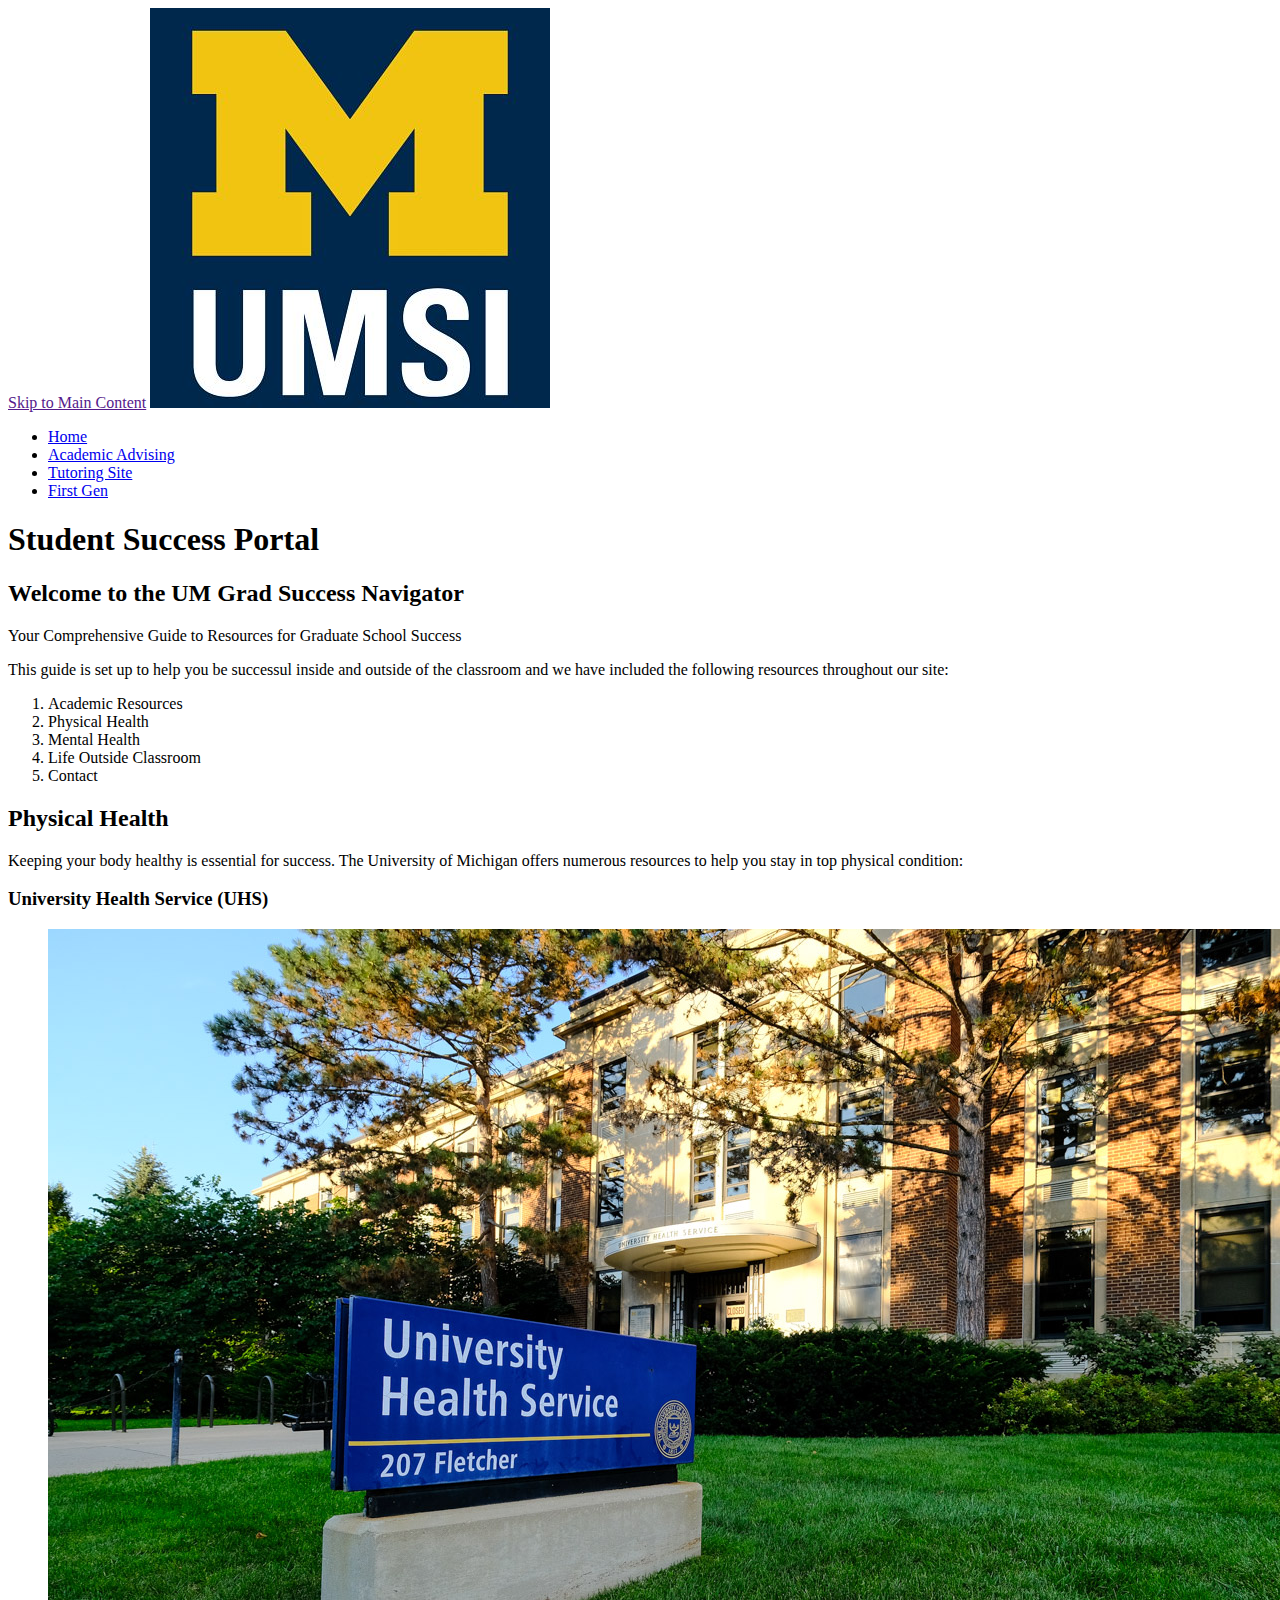
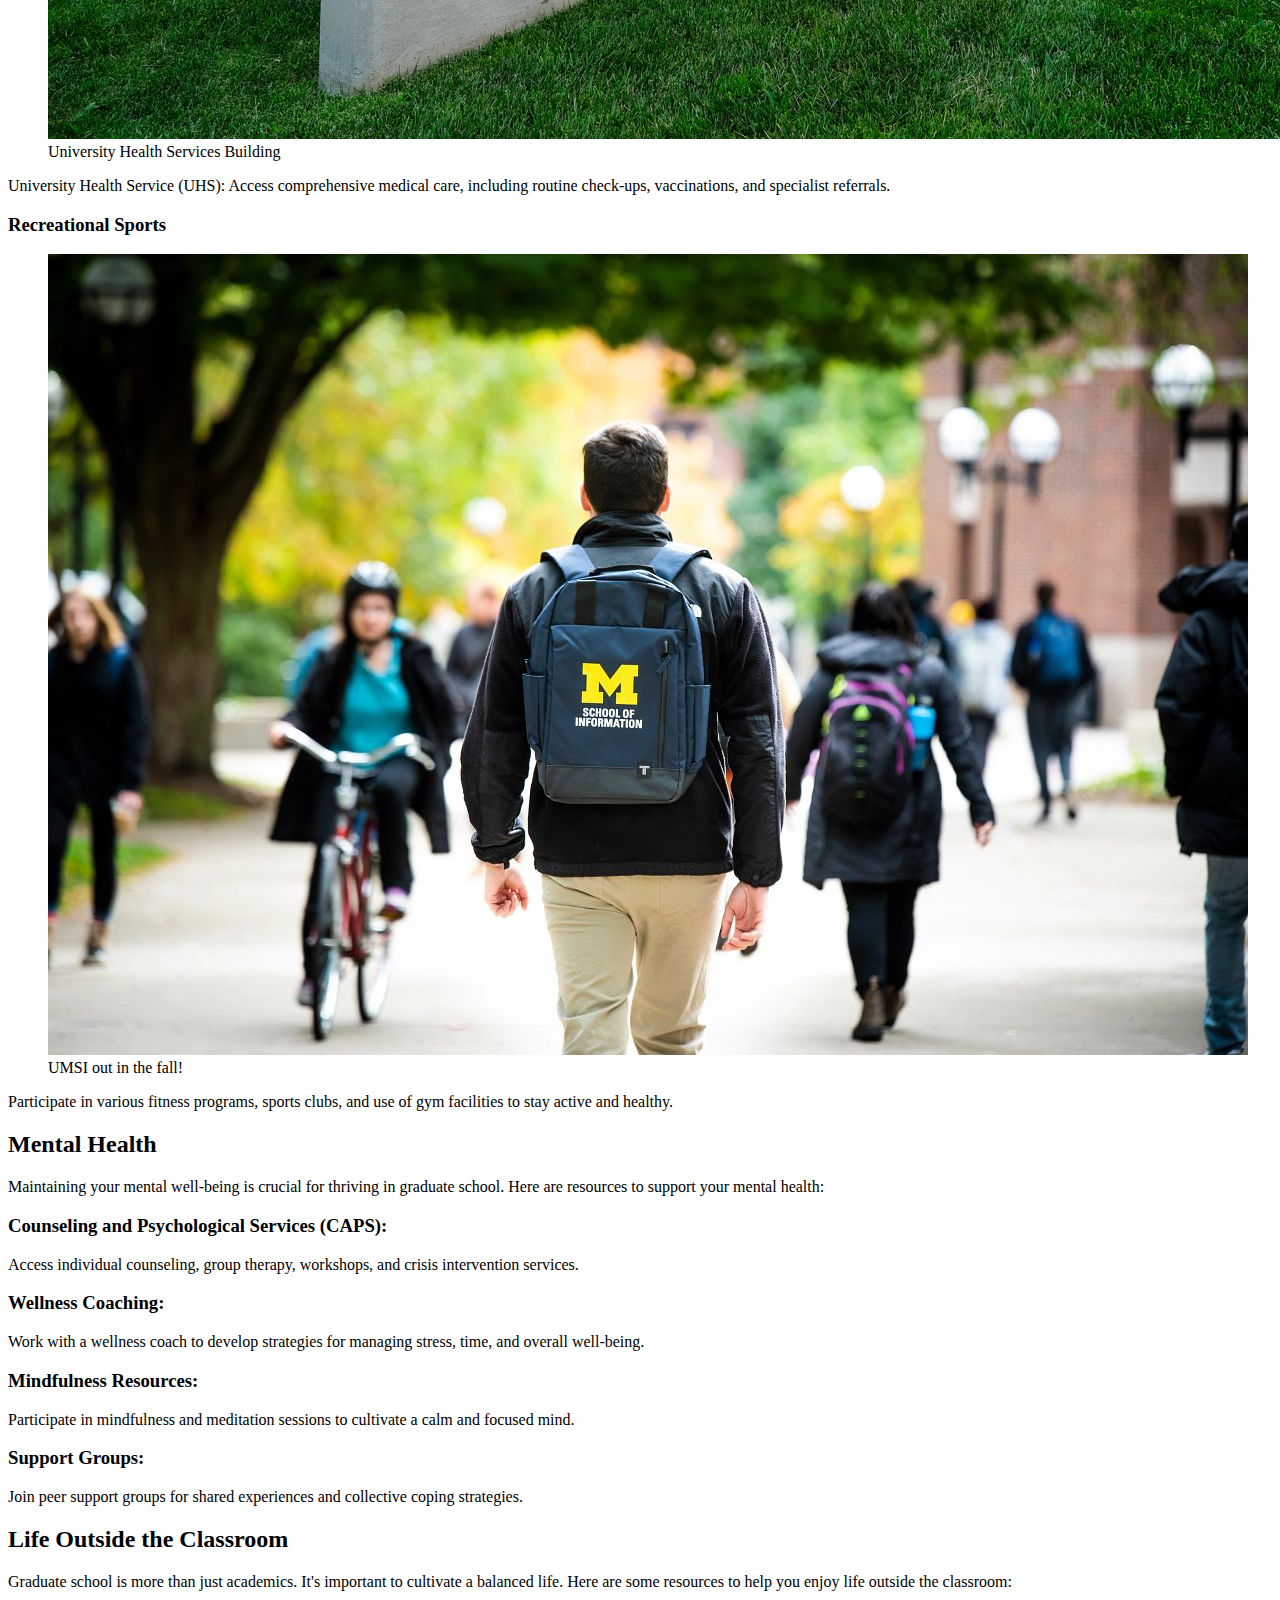
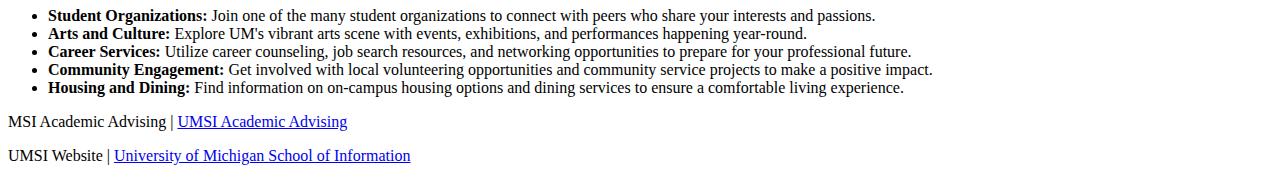
==== index.html @ 48fd6cf3 "Add files via upload" ====
<!DOCTYPE html>
<html lang="en">
<head>
    <meta charset="UTF-8">
    <meta name="viewport" content="width=device-width, initial-scale=1.0">
    <link rel="stylesheet" href="https://fonts.googleapis.com/css?family=DMSans">
    <title>Student Success Portal</title>
</head>
<body>

    <header>
  <a href = "">Skip to Main Content</a>
        <img src="images/UMSI_signature_vertical_informal_solidblue.jpg" alt="UMSI Logo">
        <nav>
            <ul>
                <li><a href = "index.html">Home</a></li>
                <li><a href = "page_1.html">Academic Advising</a></li>
                <li><a href = "page_2.html">Tutoring Site</a></li>
                <li><a href = "page_3.html">First Gen</a></li>
            </ul>
        </nav>
        <h1>Student Success Portal</h1>

    </header>
    <main>
        <section>
            <h2>Welcome to the UM Grad Success Navigator</h2>
            <p> Your Comprehensive Guide to Resources for Graduate School Success</p>
            <p>This guide is set up to help you be successul inside and outside of the classroom and we have included the following resources throughout our site:</p>
            <ol>
                <li>Academic Resources</li>
                <li>Physical Health</li>
                <li>Mental Health</li>
                <li>Life Outside Classroom</li>
                <li>Contact</li>
            </ol>
        </section>
        <section>
            <h2>Physical Health</h2>
            <p>Keeping your body healthy is essential for success. The University of Michigan offers numerous resources to help you stay in top physical condition:</p>
            <article>
                <h3>University Health Service (UHS)</h3>
                <figure>
                    <img src="images/UHS.jpg" alt="University Health Services building">
                    <figcaption>University Health Services Building</figcaption>
                </figure>
                <p>University Health Service (UHS): Access comprehensive medical care, including routine check-ups, vaccinations, and specialist referrals.</p>
            </article>
            <article>
                <h3>Recreational Sports</h3>
                <figure>
                    <img src="images/UMSI_CampusFall_UMSIBackpack_02.jpg" alt="A student wears a UMSI backpack in fall on the drag.">
                    <figcaption>UMSI out in the fall!</figcaption>
                </figure>
                <p>Participate in various fitness programs, sports clubs, and use of gym facilities to stay active and healthy.</p>
            </article>
        </section>
        
        <section>
            <h2>Mental Health</h2>
            <p>Maintaining your mental well-being is crucial for thriving in graduate school. Here are resources to support your mental health:</p>
            <article>
                <h3>Counseling and Psychological Services (CAPS):</h3>
                <p> Access individual counseling, group therapy, workshops, and crisis intervention services.</p>
            </article>
            <article>
                <h3>Wellness Coaching:</h3>

                <p>Work with a wellness coach to develop strategies for managing stress, time, and overall well-being.</p>
            </article>
            <article>
                <h3>Mindfulness Resources:</h3>

                <p> Participate in mindfulness and meditation sessions to cultivate a calm and focused mind.</p>
            </article>
            <article>
                <h3>Support Groups:</h3>

                <p> Join peer support groups for shared experiences and collective coping strategies.</p>
            </article>
        </section>

        
        <section id="life-outside-classroom">
            <h2>Life Outside the Classroom</h2>
            <p>Graduate school is more than just academics. It's important to cultivate a balanced life. Here are some resources to help you enjoy life outside the classroom:</p>
            <article>

            </article>
            <ul>
                <li><strong>Student Organizations:</strong> Join one of the many student organizations to connect with peers who share your interests and passions.</li>
                <li><strong>Arts and Culture:</strong> Explore UM's vibrant arts scene with events, exhibitions, and performances happening year-round.</li>
                <li><strong>Career Services:</strong> Utilize career counseling, job search resources, and networking opportunities to prepare for your professional future.</li>
                <li><strong>Community Engagement:</strong> Get involved with local volunteering opportunities and community service projects to make a positive impact.</li>
                <li><strong>Housing and Dining:</strong> Find information on on-campus housing options and dining services to ensure a comfortable living experience.</li>
            </ul>
        </section>
        <!-- Content taken & modified from UMGPT with the prompt, "write me a webpage of intro content to help University of Michigan Master's students navigate different resources for being successful in grad school - this will include academic resources, physical health resources, mental health resources, support for life outside the classroom"
        UMGPT. (2024). UMGPT (August 29th version) [Large language model]. -->
    </main>
    <footer>
        <p>MSI Academic Advising | <a href="https://sites.google.com/umich.edu/msiacademicadvising/student-support-resources">UMSI Academic Advising </a></p>
        <p>UMSI Website | <a href="https://www.si.umich.edu/">University of Michigan School of Information</a></p>
    </footer>
</body>
</html>
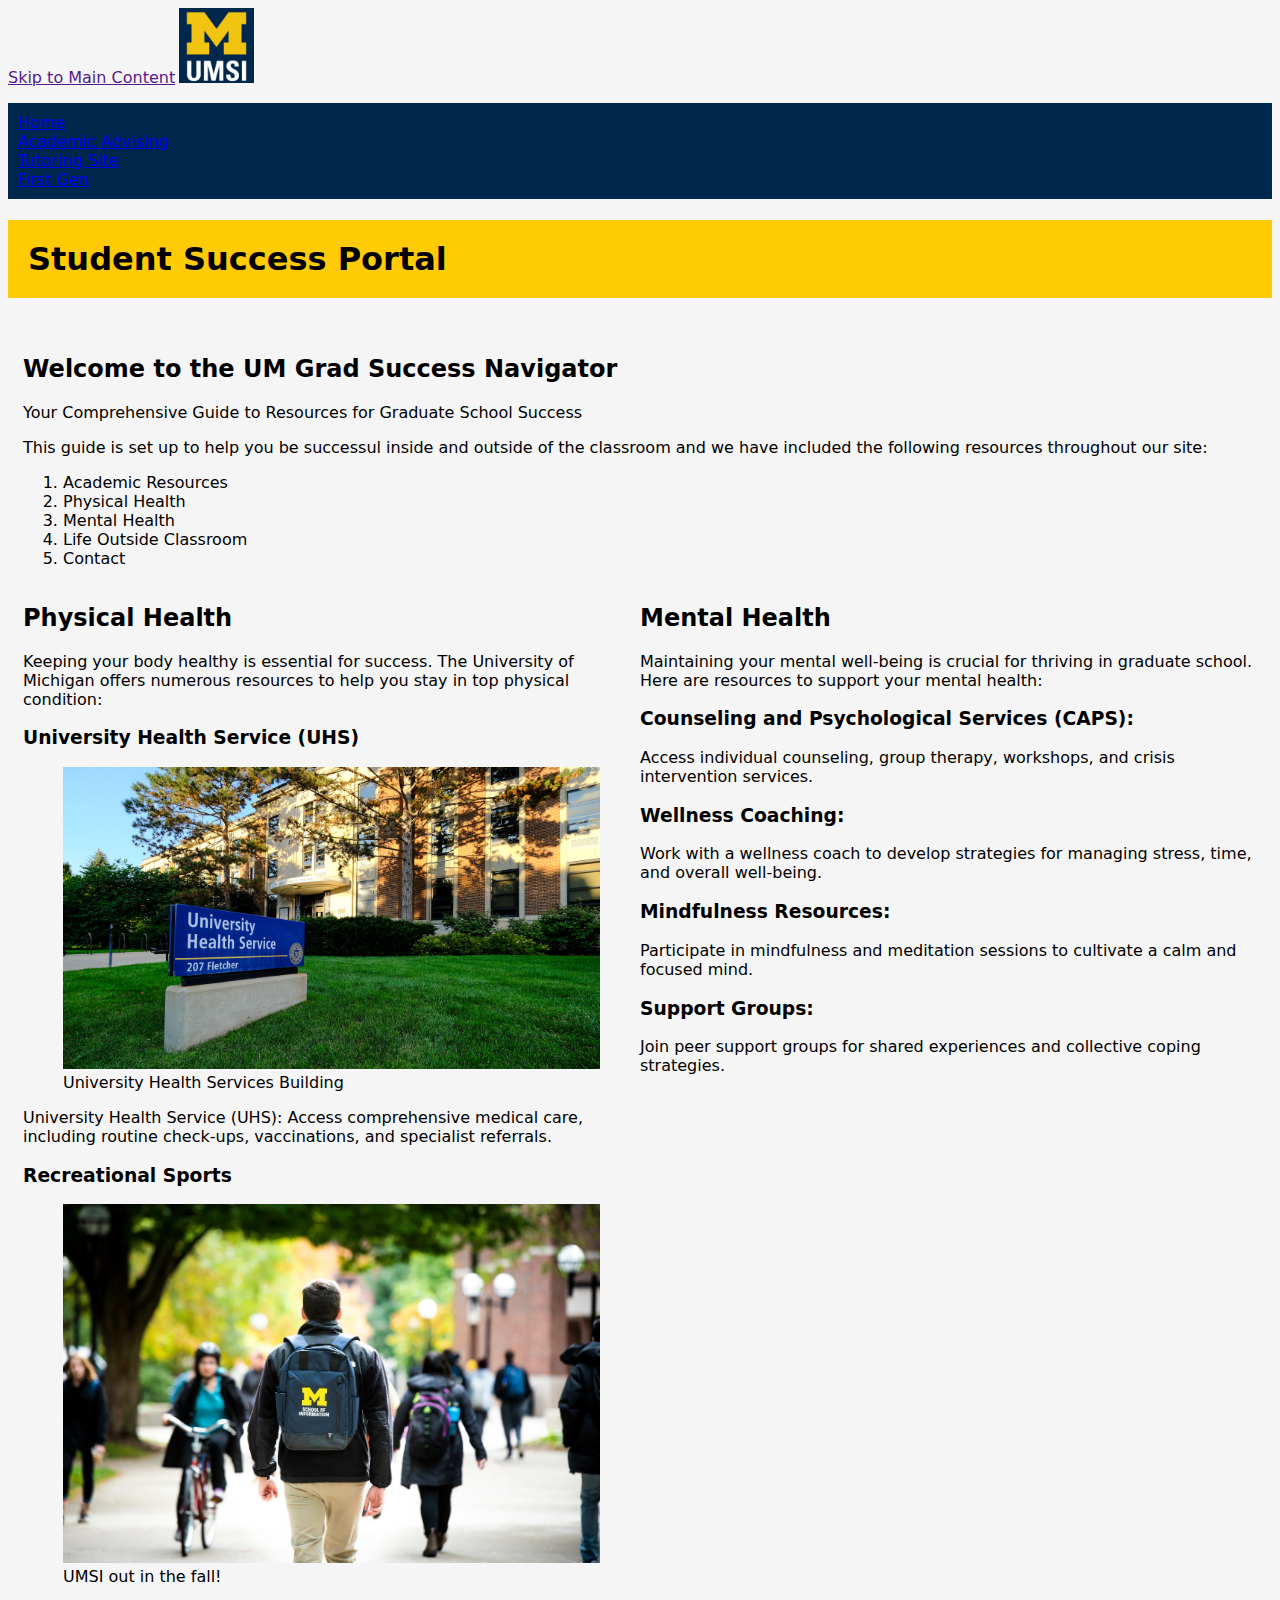
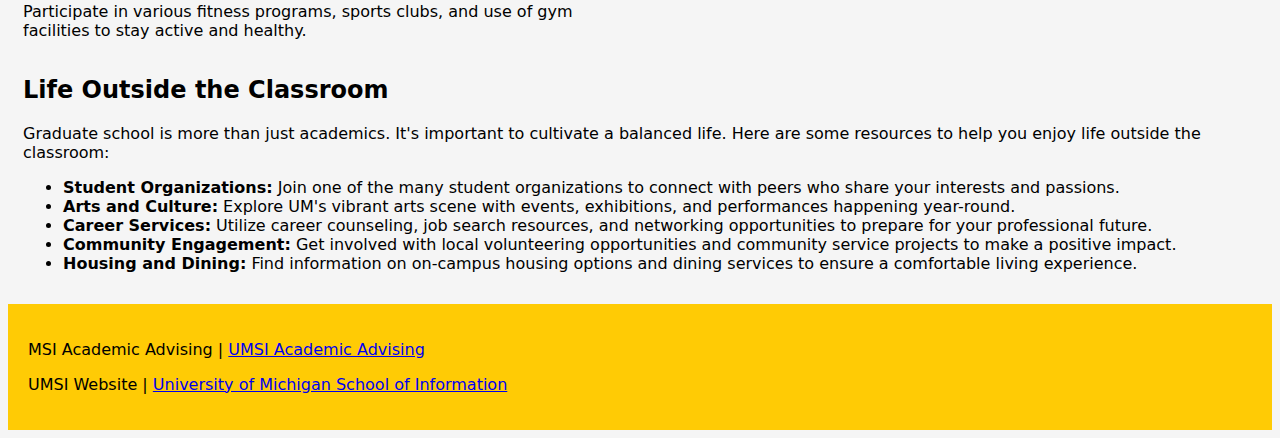
==== commit e480033d: "Add files via upload" ====
--- a/index.html
+++ b/index.html
@@ -4,15 +4,16 @@
     <meta charset="UTF-8">
     <meta name="viewport" content="width=device-width, initial-scale=1.0">
     <link rel="stylesheet" href="https://fonts.googleapis.com/css?family=DMSans">
+    <link rel="stylesheet" type="text/css" href="css/style.css">
     <title>Student Success Portal</title>
 </head>
 <body>
 
     <header>
   <a href = "">Skip to Main Content</a>
-        <img src="images/UMSI_signature_vertical_informal_solidblue.jpg" alt="UMSI Logo">
+        <img src="images/UMSI_signature_vertical_informal_solidblue.jpg" alt="UMSI Logo" class="classic_logo">
         <nav>
-            <ul>
+            <ul class="table_contents">
                 <li><a href = "index.html">Home</a></li>
                 <li><a href = "page_1.html">Academic Advising</a></li>
                 <li><a href = "page_2.html">Tutoring Site</a></li>
@@ -22,8 +23,8 @@
         <h1>Student Success Portal</h1>
 
     </header>
-    <main>
-        <section>
+    <main class="container">
+        <section class="welcome">
             <h2>Welcome to the UM Grad Success Navigator</h2>
             <p> Your Comprehensive Guide to Resources for Graduate School Success</p>
             <p>This guide is set up to help you be successul inside and outside of the classroom and we have included the following resources throughout our site:</p>
@@ -35,28 +36,28 @@
                 <li>Contact</li>
             </ol>
         </section>
-        <section>
+        <section class="physical">
             <h2>Physical Health</h2>
             <p>Keeping your body healthy is essential for success. The University of Michigan offers numerous resources to help you stay in top physical condition:</p>
-            <article>
+            <article class="UHS">
                 <h3>University Health Service (UHS)</h3>
                 <figure>
-                    <img src="images/UHS.jpg" alt="University Health Services building">
+                    <img src="images/UHS.jpg" alt="University Health Services building" class="image">
                     <figcaption>University Health Services Building</figcaption>
                 </figure>
                 <p>University Health Service (UHS): Access comprehensive medical care, including routine check-ups, vaccinations, and specialist referrals.</p>
             </article>
-            <article>
+            <article class="Rec">
                 <h3>Recreational Sports</h3>
                 <figure>
-                    <img src="images/UMSI_CampusFall_UMSIBackpack_02.jpg" alt="A student wears a UMSI backpack in fall on the drag.">
+                    <img src="images/UMSI_CampusFall_UMSIBackpack_02.jpg" alt="A student wears a UMSI backpack in fall on the drag." class="image">
                     <figcaption>UMSI out in the fall!</figcaption>
                 </figure>
                 <p>Participate in various fitness programs, sports clubs, and use of gym facilities to stay active and healthy.</p>
             </article>
         </section>
         
-        <section>
+        <section class="mental">
             <h2>Mental Health</h2>
             <p>Maintaining your mental well-being is crucial for thriving in graduate school. Here are resources to support your mental health:</p>
             <article>
@@ -84,9 +85,6 @@
         <section id="life-outside-classroom">
             <h2>Life Outside the Classroom</h2>
             <p>Graduate school is more than just academics. It's important to cultivate a balanced life. Here are some resources to help you enjoy life outside the classroom:</p>
-            <article>
-
-            </article>
             <ul>
                 <li><strong>Student Organizations:</strong> Join one of the many student organizations to connect with peers who share your interests and passions.</li>
                 <li><strong>Arts and Culture:</strong> Explore UM's vibrant arts scene with events, exhibitions, and performances happening year-round.</li>
--- a/css/style.css
+++ b/css/style.css
@@ -0,0 +1,129 @@
+body {
+    background-color: #f5f5f5;
+}
+
+main {
+    padding: 15px;
+}
+
+footer {
+    background-color: #ffcb05;
+    padding: 20px;
+}
+
+footer a:visited {
+    color: black;
+}
+
+p, h1, h2, h3, li, a, figcaption {
+    font-family:system-ui, -apple-system, BlinkMacSystemFont, 'Segoe UI', Roboto, Oxygen, Ubuntu, Cantarell, 'Open Sans', 'Helvetica Neue', sans-serif;
+}
+
+.skip:focus {
+    font-family:system-ui, -apple-system, BlinkMacSystemFont, 'Segoe UI', Roboto, Oxygen, Ubuntu, Cantarell, 'Open Sans', 'Helvetica Neue', sans-serif;
+}
+
+.table_contents {
+    background-color: rgba(0,39,76,1);
+    padding: 10px;
+    color: #f5f5f5;
+}
+
+.table_contents a:visited {
+    color: #f5f5f5;
+}
+
+
+header h1 {
+    background-color: #ffcb05;
+    padding: 20px;
+}
+
+/*Home Page*/
+.classic_logo {
+    width: 75px;
+}
+
+.container {
+    display: grid;
+    grid-template-columns: 1fr 1fr;
+}
+
+.container .welcome {
+    grid-column-start: 1;
+    grid-column-end: 3;
+    grid-row: 1;
+}
+
+.container .physical {
+    grid-column-start: 1;
+    grid-column-end: 2;
+    grid-row: 2;
+}
+
+
+.container .mental {
+    grid-column-start: 2;
+    grid-column-end: 3;
+    grid-row: 2;
+}
+
+.container #life-outside-classroom {
+    grid-column-start: 1;
+    grid-column-end: 3;
+    grid-row: 4;
+}
+
+.container .physical .image {
+    width: 100%;
+    text-align: center;
+}
+
+/*Page 1, 2, 3*/
+
+.page_1_container, .page_2_container, .page_3_container {
+    justify-content: center;
+    text-align: center;
+    padding: 20px;
+}
+
+.page_2_container .tutoring_image {
+    width: 90%;
+}
+
+.page_3_container {
+    display: grid;
+    grid-template-columns: 1fr 1fr;
+    align-items: center;
+    place-items: center;
+}
+
+.page_3_container .image1 {
+    grid-column-start: 1;
+    grid-column-end: 2;
+    grid-row: 1;
+    width: 90%;
+}
+
+.page_3_container .image2 {
+    grid-column-start: 2;
+    grid-column-end: 3;
+    grid-row: 1;
+    width: 90%;
+}
+
+.north_quad {
+    width: 95%;
+    
+}
+
+.SI_logo img {
+    width: 80%;
+}
+
+
+
+
+
+
+
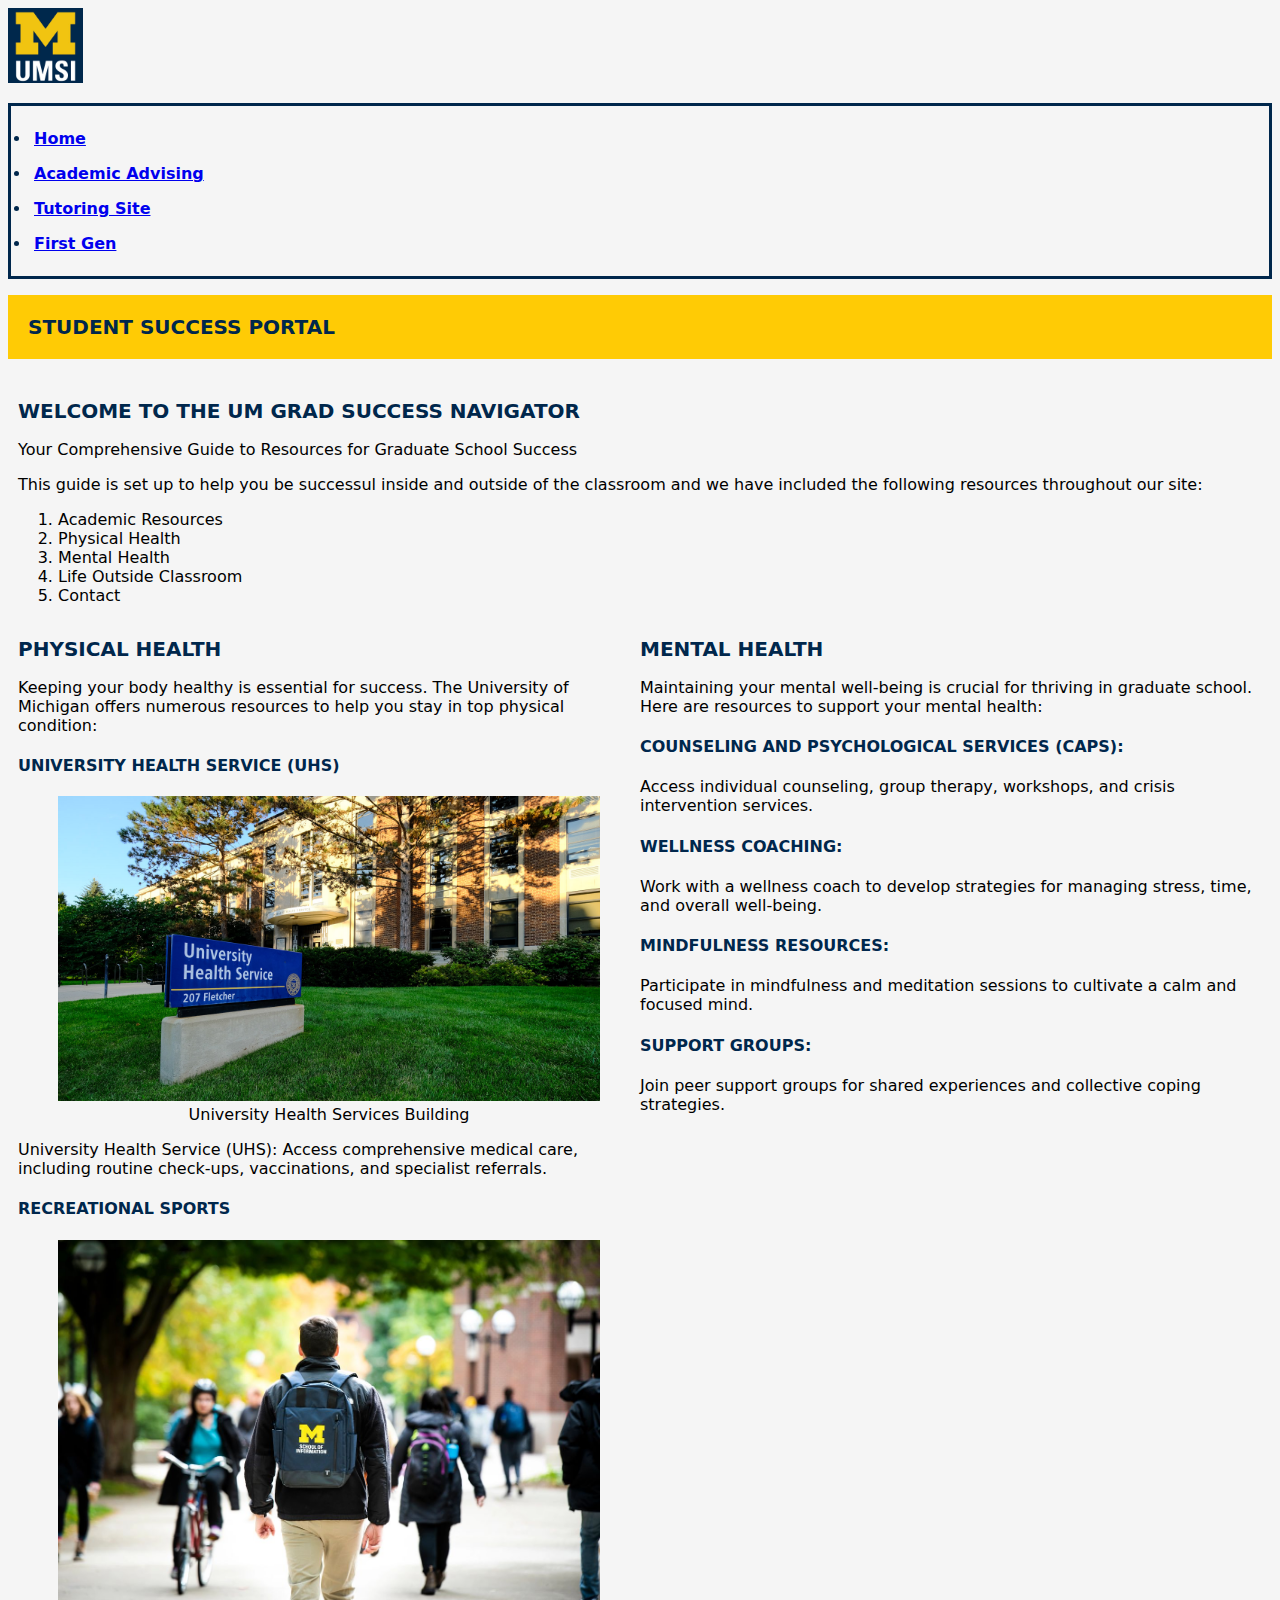
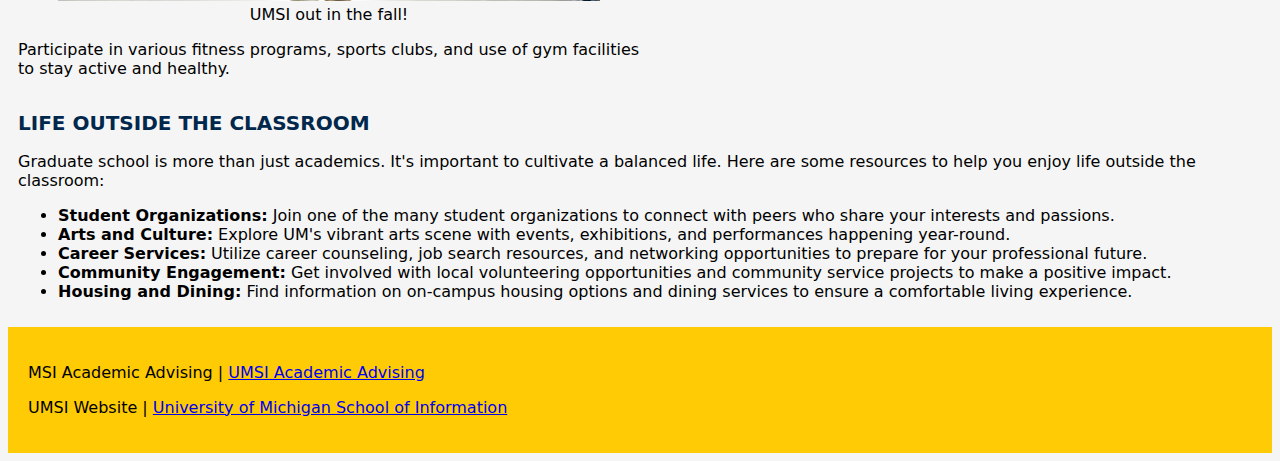
==== commit b1b2b3c7: "Add files via upload" ====
--- a/index.html
+++ b/index.html
@@ -10,7 +10,7 @@
 <body>
 
     <header>
-  <a href = "">Skip to Main Content</a>
+  <a href = "#main-content" class="skip">Skip to Main Content</a>
         <img src="images/UMSI_signature_vertical_informal_solidblue.jpg" alt="UMSI Logo" class="classic_logo">
         <nav>
             <ul class="table_contents">
@@ -23,7 +23,7 @@
         <h1>Student Success Portal</h1>
 
     </header>
-    <main class="container">
+    <main class="container" id="main-content">
         <section class="welcome">
             <h2>Welcome to the UM Grad Success Navigator</h2>
             <p> Your Comprehensive Guide to Resources for Graduate School Success</p>
@@ -40,18 +40,18 @@
             <h2>Physical Health</h2>
             <p>Keeping your body healthy is essential for success. The University of Michigan offers numerous resources to help you stay in top physical condition:</p>
             <article class="UHS">
-                <h3>University Health Service (UHS)</h3>
+                <h4>University Health Service (UHS)</h4>
                 <figure>
                     <img src="images/UHS.jpg" alt="University Health Services building" class="image">
-                    <figcaption>University Health Services Building</figcaption>
+                    <figcaption class="image">University Health Services Building</figcaption>
                 </figure>
                 <p>University Health Service (UHS): Access comprehensive medical care, including routine check-ups, vaccinations, and specialist referrals.</p>
             </article>
             <article class="Rec">
-                <h3>Recreational Sports</h3>
+                <h4>Recreational Sports</h4>
                 <figure>
                     <img src="images/UMSI_CampusFall_UMSIBackpack_02.jpg" alt="A student wears a UMSI backpack in fall on the drag." class="image">
-                    <figcaption>UMSI out in the fall!</figcaption>
+                    <figcaption class="image">UMSI out in the fall!</figcaption>
                 </figure>
                 <p>Participate in various fitness programs, sports clubs, and use of gym facilities to stay active and healthy.</p>
             </article>
@@ -61,21 +61,21 @@
             <h2>Mental Health</h2>
             <p>Maintaining your mental well-being is crucial for thriving in graduate school. Here are resources to support your mental health:</p>
             <article>
-                <h3>Counseling and Psychological Services (CAPS):</h3>
+                <h4>Counseling and Psychological Services (CAPS):</h4>
                 <p> Access individual counseling, group therapy, workshops, and crisis intervention services.</p>
             </article>
             <article>
-                <h3>Wellness Coaching:</h3>
+                <h4>Wellness Coaching:</h4>
 
                 <p>Work with a wellness coach to develop strategies for managing stress, time, and overall well-being.</p>
             </article>
             <article>
-                <h3>Mindfulness Resources:</h3>
+                <h4>Mindfulness Resources:</h4>
 
                 <p> Participate in mindfulness and meditation sessions to cultivate a calm and focused mind.</p>
             </article>
             <article>
-                <h3>Support Groups:</h3>
+                <h4>Support Groups:</h4>
 
                 <p> Join peer support groups for shared experiences and collective coping strategies.</p>
             </article>
--- a/css/style.css
+++ b/css/style.css
@@ -15,22 +15,48 @@
     color: black;
 }
 
-p, h1, h2, h3, li, a, figcaption {
+p, h1, h2, h3, h4, li, a, figcaption {
     font-family:system-ui, -apple-system, BlinkMacSystemFont, 'Segoe UI', Roboto, Oxygen, Ubuntu, Cantarell, 'Open Sans', 'Helvetica Neue', sans-serif;
 }
 
+h1, h2, h3 {
+    text-transform: uppercase;
+    color: #00274c;
+    font-size: 1.25rem;
+    font-weight: 700;
+}
+
+h4 {
+    text-transform: uppercase;
+    color: #00274c;
+    font-weight: 700;
+}
+
+.skip {
+    position: absolute; 
+    top: -999px;
+}
 .skip:focus {
+    position: relative; 
+    top: 0;
     font-family:system-ui, -apple-system, BlinkMacSystemFont, 'Segoe UI', Roboto, Oxygen, Ubuntu, Cantarell, 'Open Sans', 'Helvetica Neue', sans-serif;
 }
 
 .table_contents {
-    background-color: rgba(0,39,76,1);
+    background-color: f5f5f5;
     padding: 10px;
-    color: #f5f5f5;
+    color: #00274c;
+    font-weight: bold;
+    border: #00274C solid 3px;
+}
+
+.table_contents li {
+    margin: 10px;
+    padding: 3px;
 }
 
 .table_contents a:visited {
-    color: #f5f5f5;
+    color: #00274C;
 }
 
 
@@ -47,6 +73,7 @@
 .container {
     display: grid;
     grid-template-columns: 1fr 1fr;
+    padding: 10px;
 }
 
 .container .welcome {
@@ -66,6 +93,14 @@
     grid-column-start: 2;
     grid-column-end: 3;
     grid-row: 2;
+}
+
+.container .physical .UHS .image {
+    text-align: center;
+}
+
+.container .physical .Rec .image {
+    text-align: center;
 }
 
 .container #life-outside-classroom {
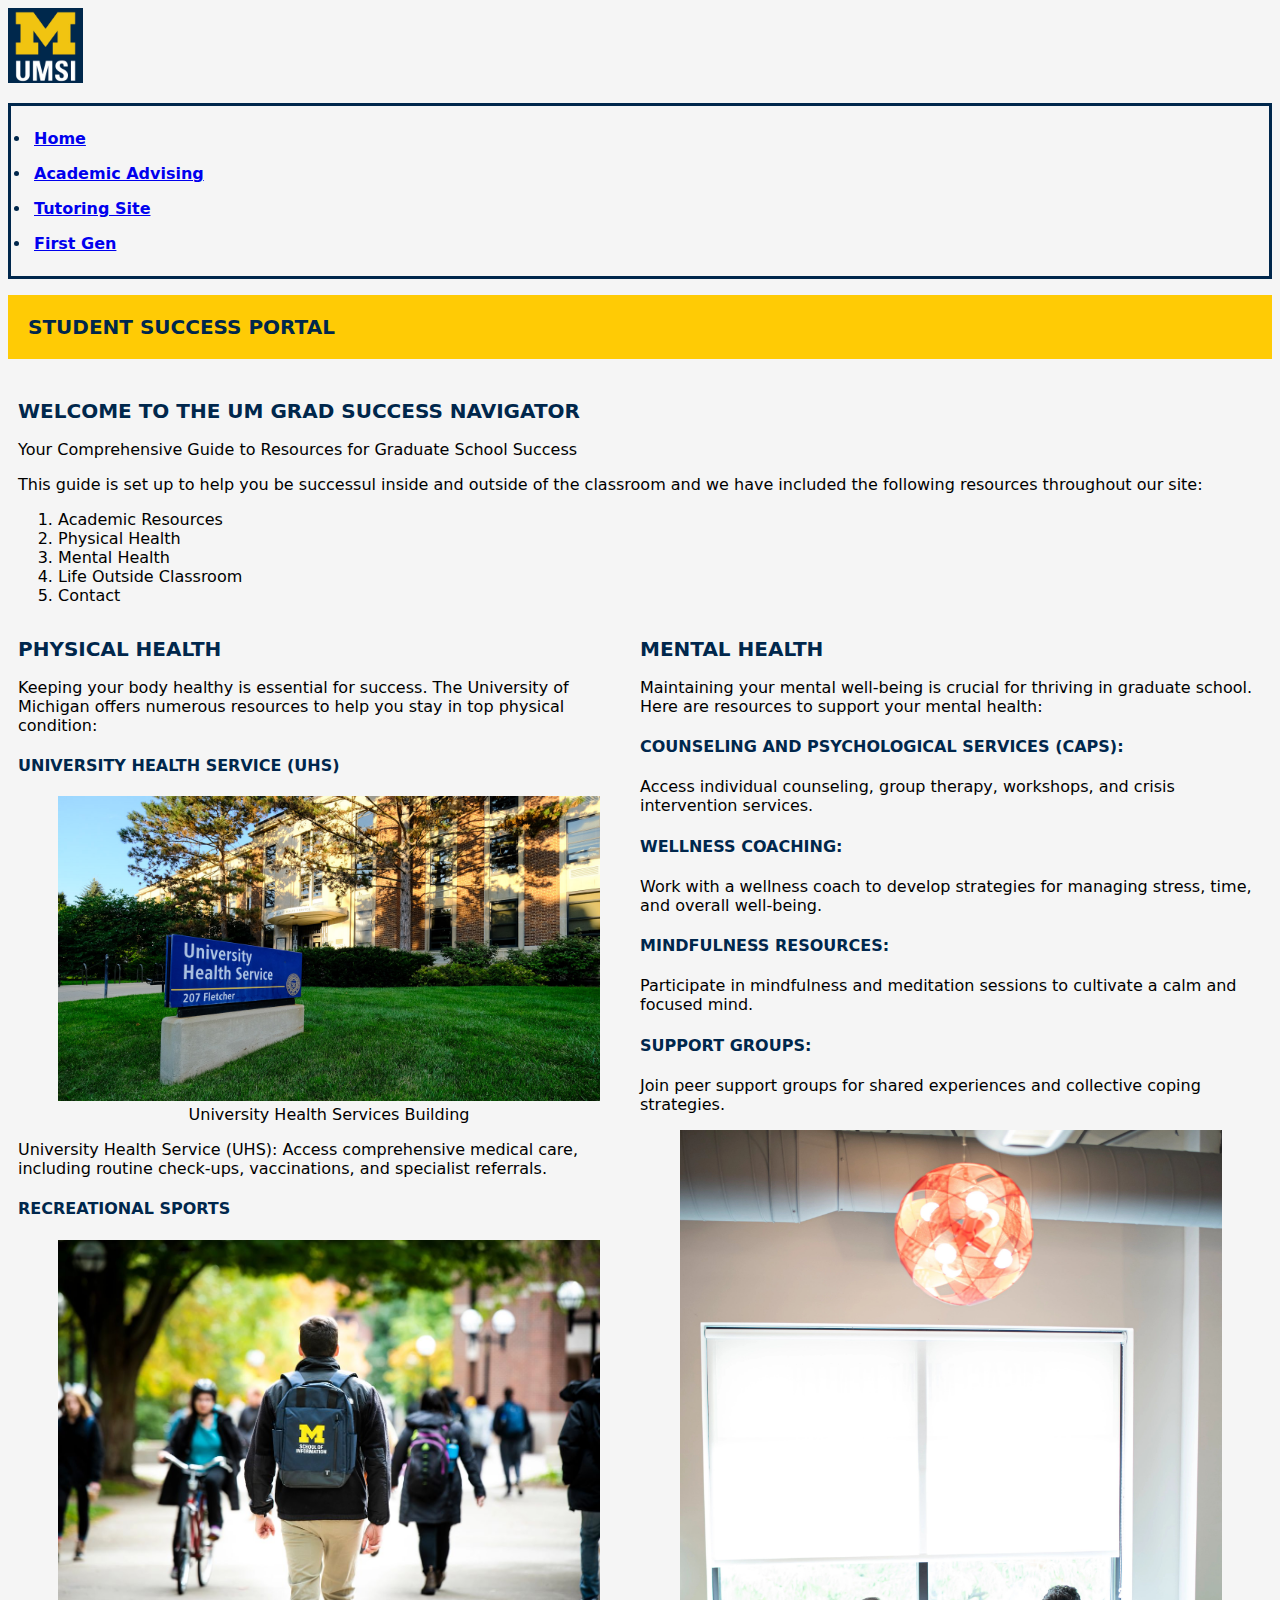
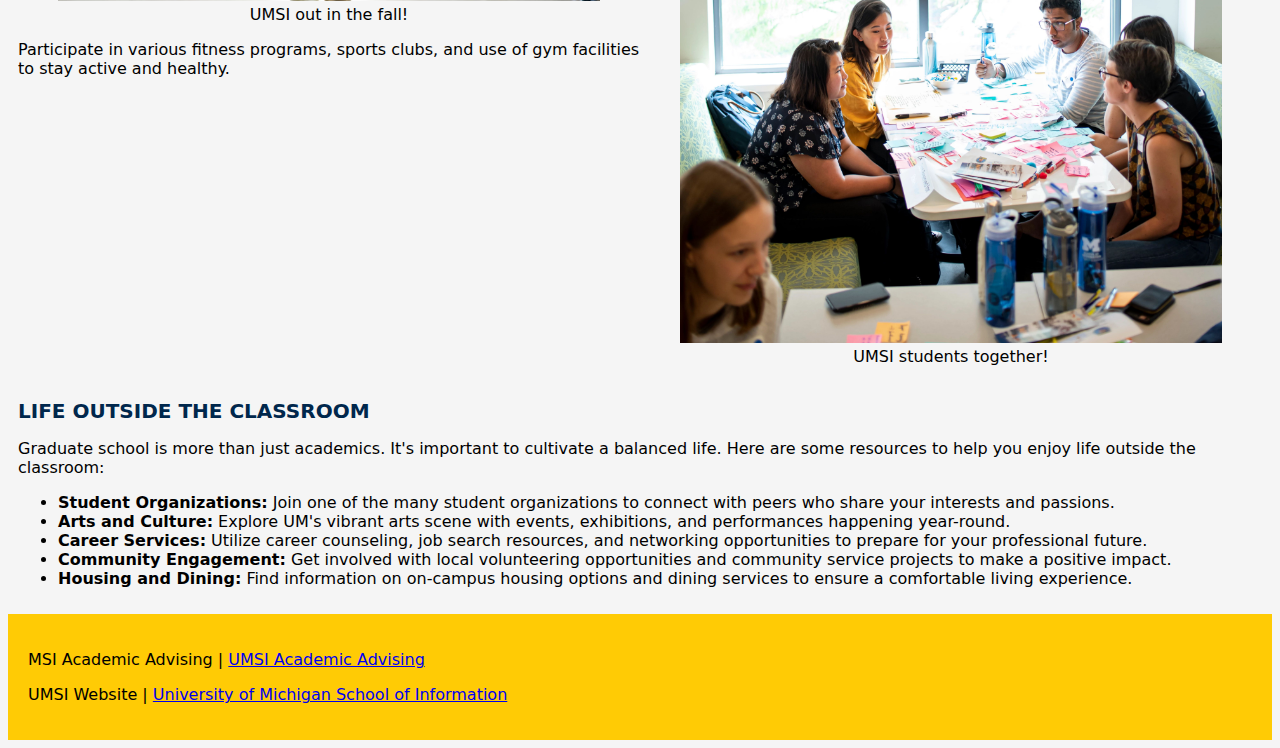
==== commit 35814102: "Add files via upload" ====
--- a/index.html
+++ b/index.html
@@ -76,8 +76,12 @@
             </article>
             <article>
                 <h4>Support Groups:</h4>
+                <p> Join peer support groups for shared experiences and collective coping strategies.</p>
+                <figure>
+                    <img src="images/UMSI_DesignJam_GreatLakesWaterSafety_02.jpg" alt="A student wears a UMSI backpack in fall on the drag." class="image">
+                    <figcaption class="image">UMSI students together!</figcaption>
+                </figure>
 
-                <p> Join peer support groups for shared experiences and collective coping strategies.</p>
             </article>
         </section>
 
--- a/css/style.css
+++ b/css/style.css
@@ -114,6 +114,11 @@
     text-align: center;
 }
 
+.container .mental .image {
+    width: 100%;
+    text-align: center;
+}
+
 /*Page 1, 2, 3*/
 
 .page_1_container, .page_2_container, .page_3_container {
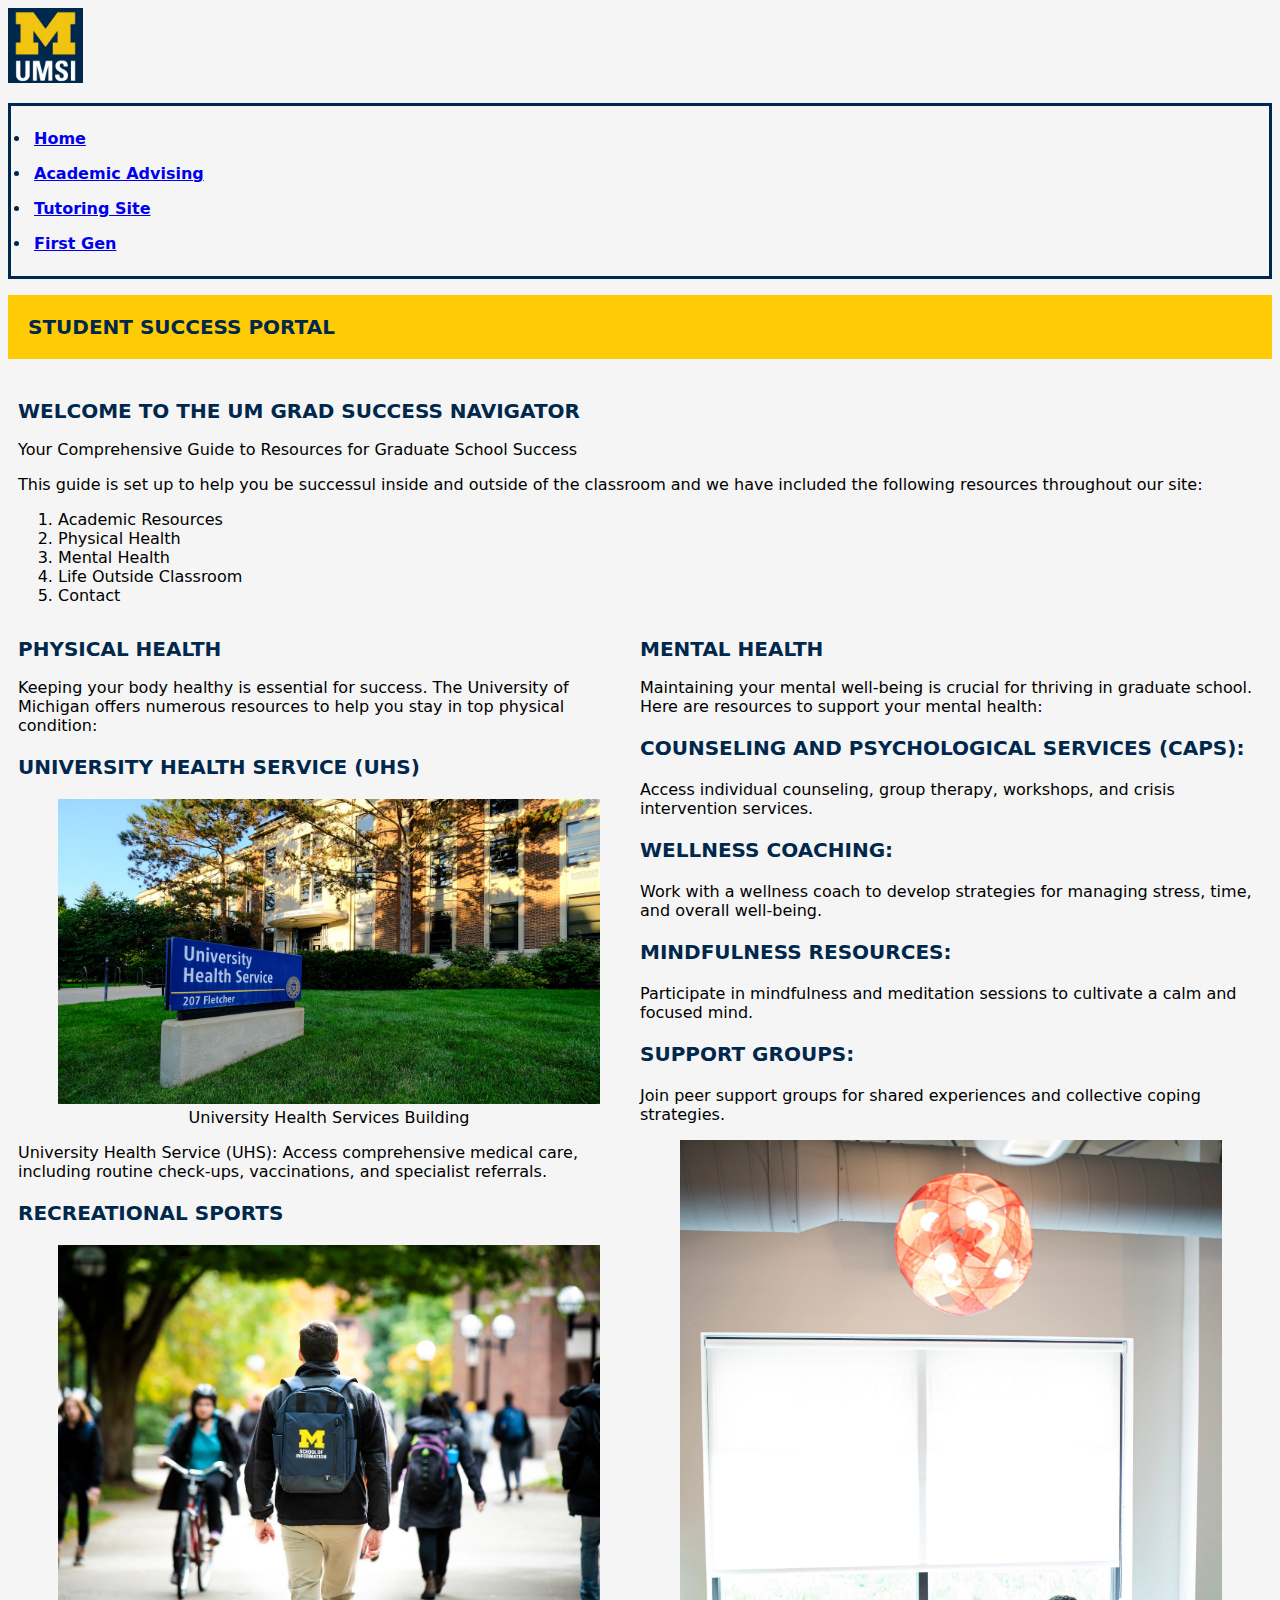
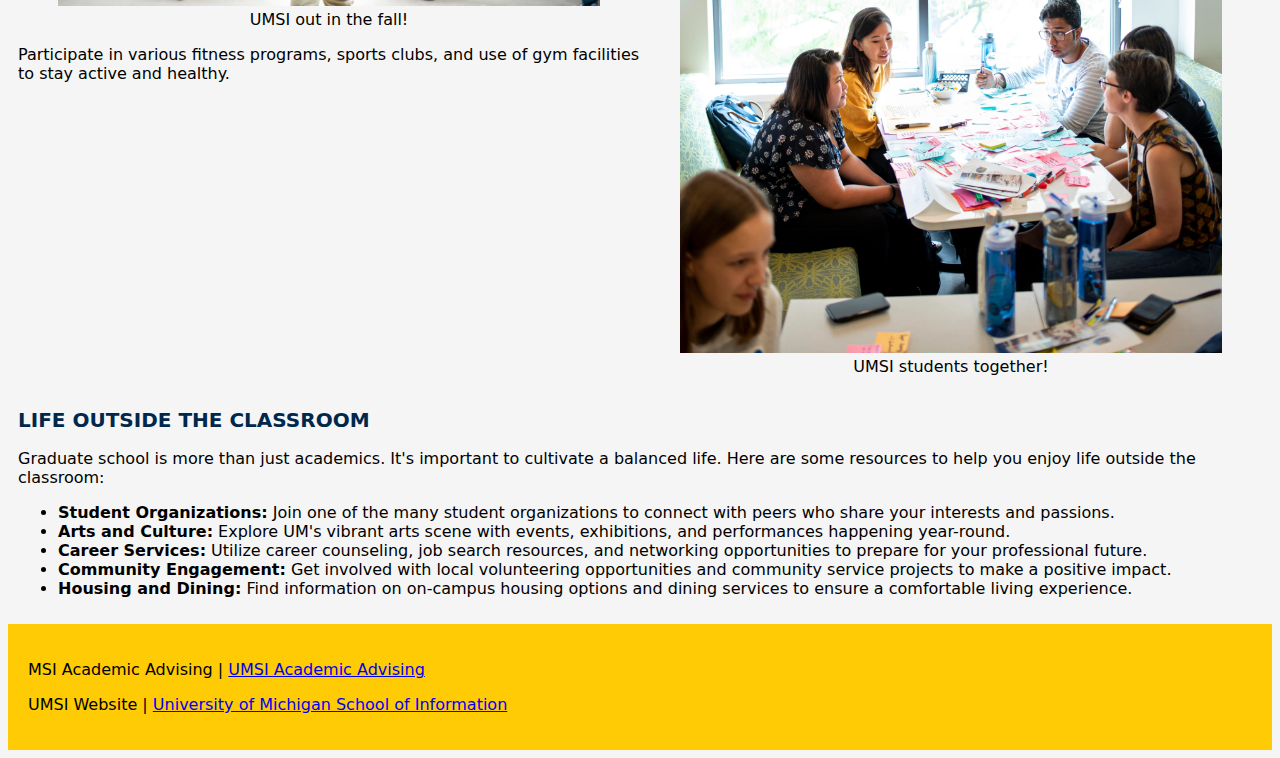
==== commit 6140868d: "Add files via upload" ====
--- a/index.html
+++ b/index.html
@@ -40,7 +40,7 @@
             <h2>Physical Health</h2>
             <p>Keeping your body healthy is essential for success. The University of Michigan offers numerous resources to help you stay in top physical condition:</p>
             <article class="UHS">
-                <h4>University Health Service (UHS)</h4>
+                <h3>University Health Service (UHS)</h3>
                 <figure>
                     <img src="images/UHS.jpg" alt="University Health Services building" class="image">
                     <figcaption class="image">University Health Services Building</figcaption>
@@ -48,7 +48,7 @@
                 <p>University Health Service (UHS): Access comprehensive medical care, including routine check-ups, vaccinations, and specialist referrals.</p>
             </article>
             <article class="Rec">
-                <h4>Recreational Sports</h4>
+                <h3>Recreational Sports</h3>
                 <figure>
                     <img src="images/UMSI_CampusFall_UMSIBackpack_02.jpg" alt="A student wears a UMSI backpack in fall on the drag." class="image">
                     <figcaption class="image">UMSI out in the fall!</figcaption>
@@ -61,21 +61,21 @@
             <h2>Mental Health</h2>
             <p>Maintaining your mental well-being is crucial for thriving in graduate school. Here are resources to support your mental health:</p>
             <article>
-                <h4>Counseling and Psychological Services (CAPS):</h4>
+                <h3>Counseling and Psychological Services (CAPS):</h4>
                 <p> Access individual counseling, group therapy, workshops, and crisis intervention services.</p>
             </article>
             <article>
-                <h4>Wellness Coaching:</h4>
+                <h3>Wellness Coaching:</h3>
 
                 <p>Work with a wellness coach to develop strategies for managing stress, time, and overall well-being.</p>
             </article>
             <article>
-                <h4>Mindfulness Resources:</h4>
+                <h3>Mindfulness Resources:</h3>
 
                 <p> Participate in mindfulness and meditation sessions to cultivate a calm and focused mind.</p>
             </article>
             <article>
-                <h4>Support Groups:</h4>
+                <h3>Support Groups:</h3>
                 <p> Join peer support groups for shared experiences and collective coping strategies.</p>
                 <figure>
                     <img src="images/UMSI_DesignJam_GreatLakesWaterSafety_02.jpg" alt="A student wears a UMSI backpack in fall on the drag." class="image">
--- a/css/style.css
+++ b/css/style.css
@@ -26,7 +26,7 @@
     font-weight: 700;
 }
 
-h4 {
+.container h3 {
     text-transform: uppercase;
     color: #00274c;
     font-weight: 700;
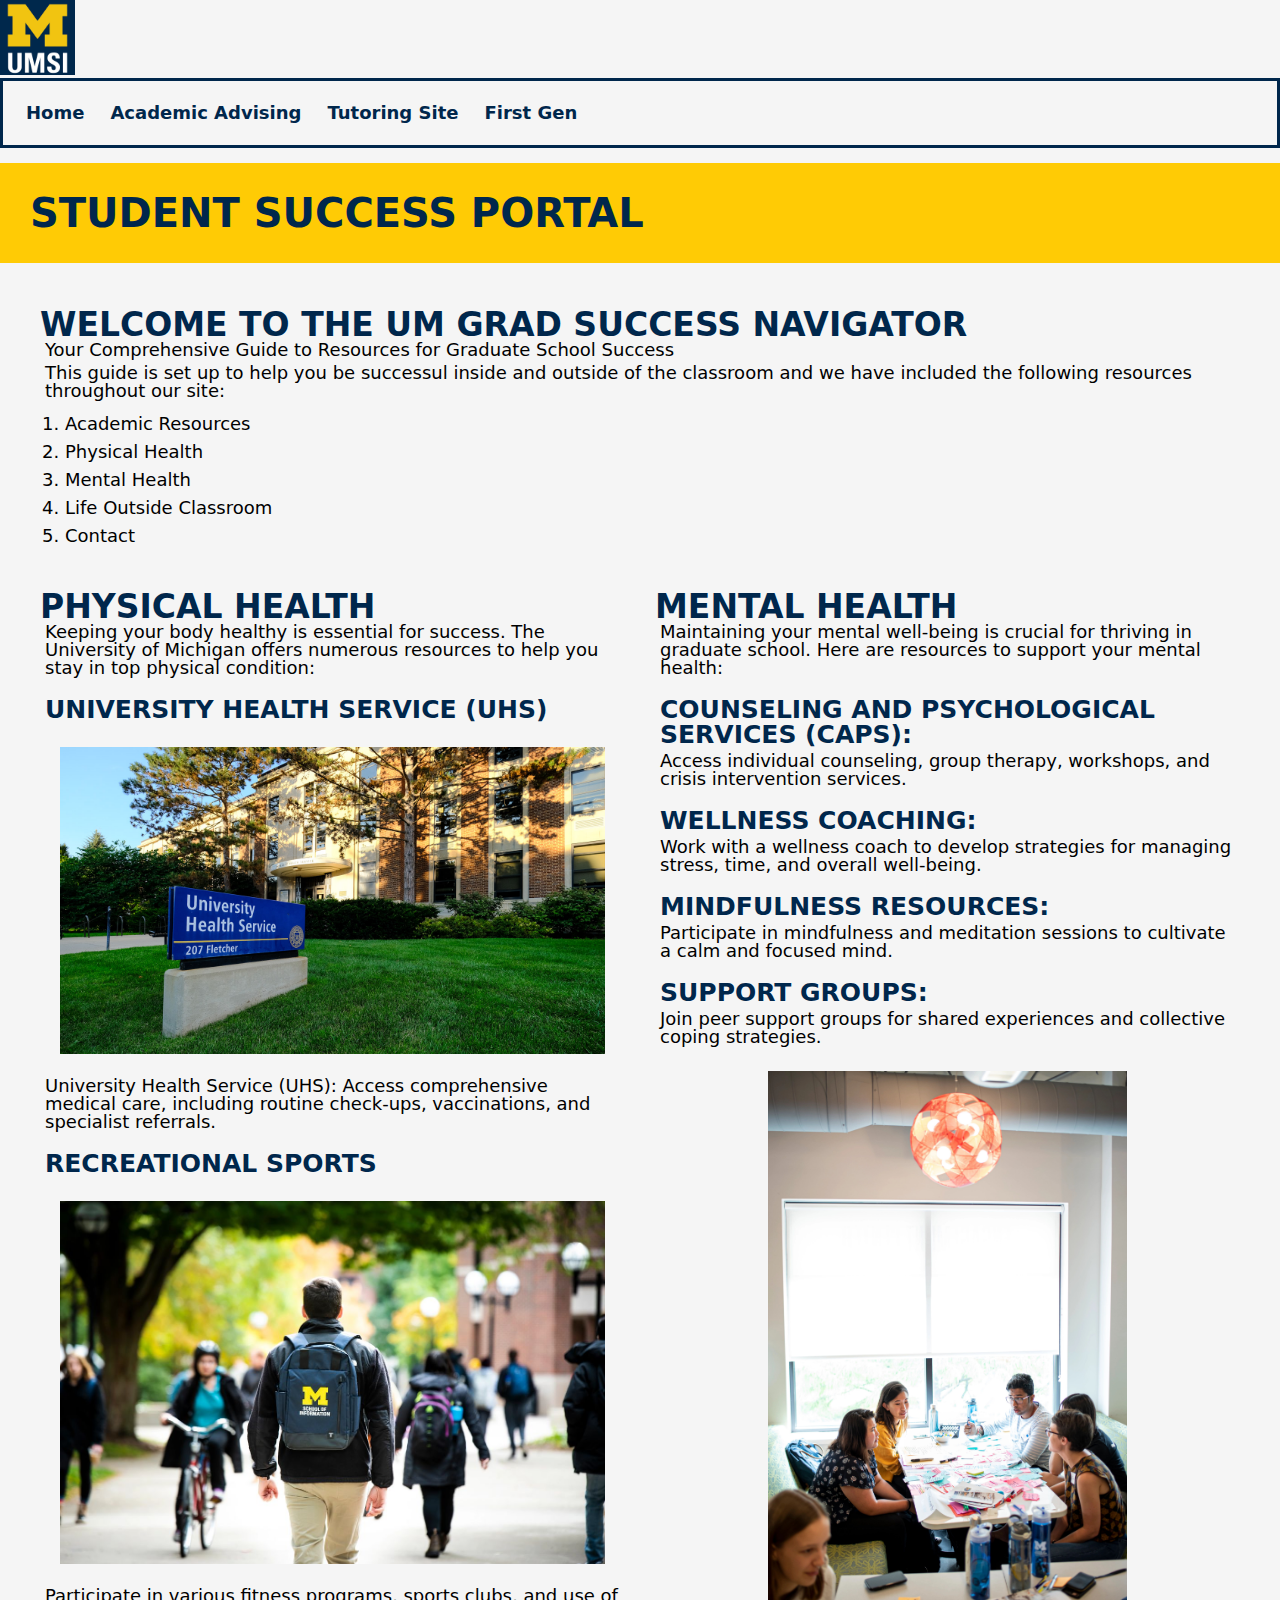
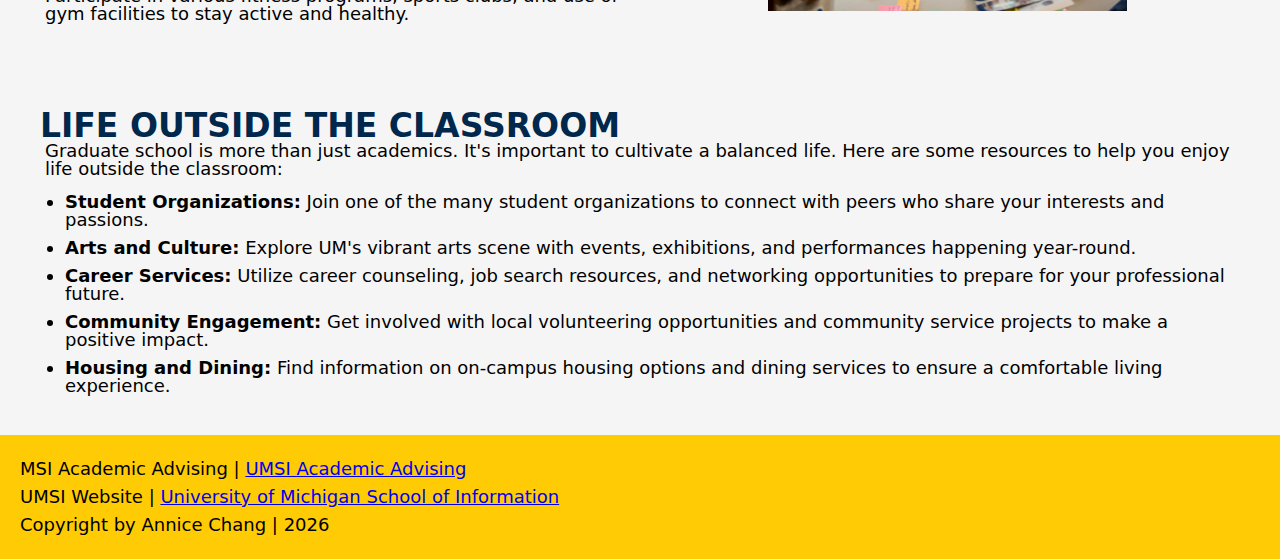
==== commit 7726d3f3: "Add files via upload" ====
--- a/index.html
+++ b/index.html
@@ -3,6 +3,7 @@
 <head>
     <meta charset="UTF-8">
     <meta name="viewport" content="width=device-width, initial-scale=1.0">
+    <link rel="stylesheet" type="text/css" href="css/html5reset.css">
     <link rel="stylesheet" href="https://fonts.googleapis.com/css?family=DMSans">
     <link rel="stylesheet" type="text/css" href="css/style.css">
     <title>Student Success Portal</title>
@@ -15,9 +16,9 @@
         <nav>
             <ul class="table_contents">
                 <li><a href = "index.html">Home</a></li>
-                <li><a href = "page_1.html">Academic Advising</a></li>
-                <li><a href = "page_2.html">Tutoring Site</a></li>
-                <li><a href = "page_3.html">First Gen</a></li>
+                <li><a href = "advising.html">Academic Advising</a></li>
+                <li><a href = "tutoring.html">Tutoring Site</a></li>
+                <li><a href = "firstgen.html">First Gen</a></li>
             </ul>
         </nav>
         <h1>Student Success Portal</h1>
@@ -41,7 +42,7 @@
             <p>Keeping your body healthy is essential for success. The University of Michigan offers numerous resources to help you stay in top physical condition:</p>
             <article class="UHS">
                 <h3>University Health Service (UHS)</h3>
-                <figure>
+                <figure class="hover-figure">
                     <img src="images/UHS.jpg" alt="University Health Services building" class="image">
                     <figcaption class="image">University Health Services Building</figcaption>
                 </figure>
@@ -49,7 +50,7 @@
             </article>
             <article class="Rec">
                 <h3>Recreational Sports</h3>
-                <figure>
+                <figure class="hover-figure">
                     <img src="images/UMSI_CampusFall_UMSIBackpack_02.jpg" alt="A student wears a UMSI backpack in fall on the drag." class="image">
                     <figcaption class="image">UMSI out in the fall!</figcaption>
                 </figure>
@@ -77,8 +78,8 @@
             <article>
                 <h3>Support Groups:</h3>
                 <p> Join peer support groups for shared experiences and collective coping strategies.</p>
-                <figure>
-                    <img src="images/UMSI_DesignJam_GreatLakesWaterSafety_02.jpg" alt="A student wears a UMSI backpack in fall on the drag." class="image">
+                <figure class="hover-figure">
+                    <img src="images/UMSI_DesignJam_GreatLakesWaterSafety_02.jpg" alt="Students working together at a table" class="image">
                     <figcaption class="image">UMSI students together!</figcaption>
                 </figure>
 
@@ -103,6 +104,28 @@
     <footer>
         <p>MSI Academic Advising | <a href="https://sites.google.com/umich.edu/msiacademicadvising/student-support-resources">UMSI Academic Advising </a></p>
         <p>UMSI Website | <a href="https://www.si.umich.edu/">University of Michigan School of Information</a></p>
+        <p>Copyright by Annice Chang | <span id="year"> year</span></p>
     </footer>
 </body>
+<script>
+    document.getElementById("year").innerHTML = new Date().getFullYear();
+    window.onload = function() {
+    // Check if this is the user's first visit
+        if (!localStorage.getItem('hasVisited')) {
+        const now = new Date();
+        let greeting = "Welcome!";
+        
+        if (now.getHours() < 12) {
+            greeting = "Good morning! ☀️";
+        } else if (now.getHours() < 18) {
+            greeting = "Good afternoon! 🌼";
+        } else {
+            greeting = "Good evening! 🌙";
+        }
+
+        alert(greeting + " Thanks for visiting the UMSI site.");
+        localStorage.setItem('hasVisited', 'true');
+        }
+    }
+</script>
 </html>
--- a/css/style.css
+++ b/css/style.css
@@ -4,11 +4,35 @@
 
 main {
     padding: 15px;
+    padding-bottom: 0px;
+    margin: 30px;
+}
+
+p, li{
+    padding-top: 10px;
+}
+
+ol, ul {
+    padding-left: 25px;
+}
+
+h1, h2, h3, h4 {
+    margin-top: 15px;
+}
+
+figure {
+    padding: 20px;
 }
 
 footer {
     background-color: #ffcb05;
-    padding: 20px;
+    padding-top: 20px;
+    padding-bottom: 20px;
+}
+
+footer p {
+    padding: 5px;
+    padding-left: 20px;
 }
 
 footer a:visited {
@@ -43,20 +67,29 @@
 }
 
 .table_contents {
+    list-style: none;
     background-color: f5f5f5;
     padding: 10px;
     color: #00274c;
     font-weight: bold;
     border: #00274C solid 3px;
+    display: flex;
 }
 
 .table_contents li {
     margin: 10px;
     padding: 3px;
+    text-decoration: none;
+}
+
+.table_contents a {
+    color: #00274C;
+    text-decoration: none;
 }
 
 .table_contents a:visited {
     color: #00274C;
+    text-decoration: none;
 }
 
 
@@ -74,6 +107,7 @@
     display: grid;
     grid-template-columns: 1fr 1fr;
     padding: 10px;
+    padding-top: 0px;
 }
 
 .container .welcome {
@@ -161,9 +195,155 @@
     width: 80%;
 }
 
-
-
-
-
-
-
+.error {
+    background-color: #f9f9f9;
+    color: #333;
+    font-family: 'Segoe UI', sans-serif;
+    display: grid;
+    place-items: center;
+    height: 100vh;
+    margin: 0;
+}
+
+.error-container {
+    text-align: center;
+  }
+
+#error h1{
+    font-size: 6rem;
+    margin: 0;
+    color: #00274c;
+}
+
+#error p {
+    font-size: 1.2rem;
+    margin: 1rem 0;
+}
+
+#error a {
+    display: inline-block;
+    margin-top: 1rem;
+    padding: 0.75rem 1.5rem;
+    background-color: #00274c;
+    color: #fff;
+    text-decoration: none;
+    border-radius: 8px;
+    transition: background 0.3s ease;
+}
+
+#error a:hover {
+    background-color: #00274c;
+}
+
+a.button {
+    display: inline-block;
+    background-color: #ffcb05;
+    color: black;
+    padding: 0.75rem 1.5rem;
+    text-decoration: none;
+    border-radius: 8px;
+    font-size: 1rem;
+    transition: background 0.3s ease;
+    margin: 15px;
+}
+  
+a.button:hover {
+    background-color: #d6b42a;
+}
+
+.book-advising {
+    list-style: none;
+    padding-left: 0px;
+}
+
+@media screen and (min-width: 800px){
+    p, li {
+        font-size: 18px;
+    }
+
+    header h1 {
+        font-size: 40px;
+        padding-top: 30px;
+        padding-bottom: 30px;
+        padding-left: 30px;
+    }
+    /*Home*/
+    .container h2 {
+        font-size: 40px;
+    }
+
+    .container {
+        gap: 30px;
+    }
+    .container p, h3 {
+        padding: 5px;
+        padding-top: 0px;
+    }
+
+    .mental figure {
+        text-align: center;
+    }
+
+    .mental .image {
+        max-width: 66%;
+        display: block;
+        margin: 0 auto;
+    }
+
+    #main-content h2 {
+        font-size: 33px;
+    }
+
+    #main-content h3 {
+        font-size: 25px;
+    }
+
+    .page_1_container .north_quad {
+        width: 75%;
+    }
+
+    .page_2_container .tutoring_image {
+        width: 75%;
+    }
+
+    .SI_logo img {
+        width: 40%;
+    }
+
+    .hover-figure {
+        display: inline-block;
+        position: relative;
+      }
+      
+    .hover-figure img {
+        display: block;
+        max-width: 100%;
+        height: auto;
+    }
+      
+    .hover-figure figcaption {
+        position: absolute;
+        bottom: 20px;
+        left: 50%;
+        transform: translate(-50%, 20px);
+        opacity: 0;
+        background: rgba(255, 255, 255, 0.8);
+        padding: 0.3rem 0.6rem;
+        border-radius: 6px;
+        font-size: 0.9rem;
+        transition: transform 0.4s ease, opacity 0.4s ease;
+        max-width: 200px;
+    }
+      
+    .hover-figure:hover figcaption {
+        transform: translate(-50%, 0);
+        opacity: 1;
+    }
+
+
+}
+
+
+
+
+
